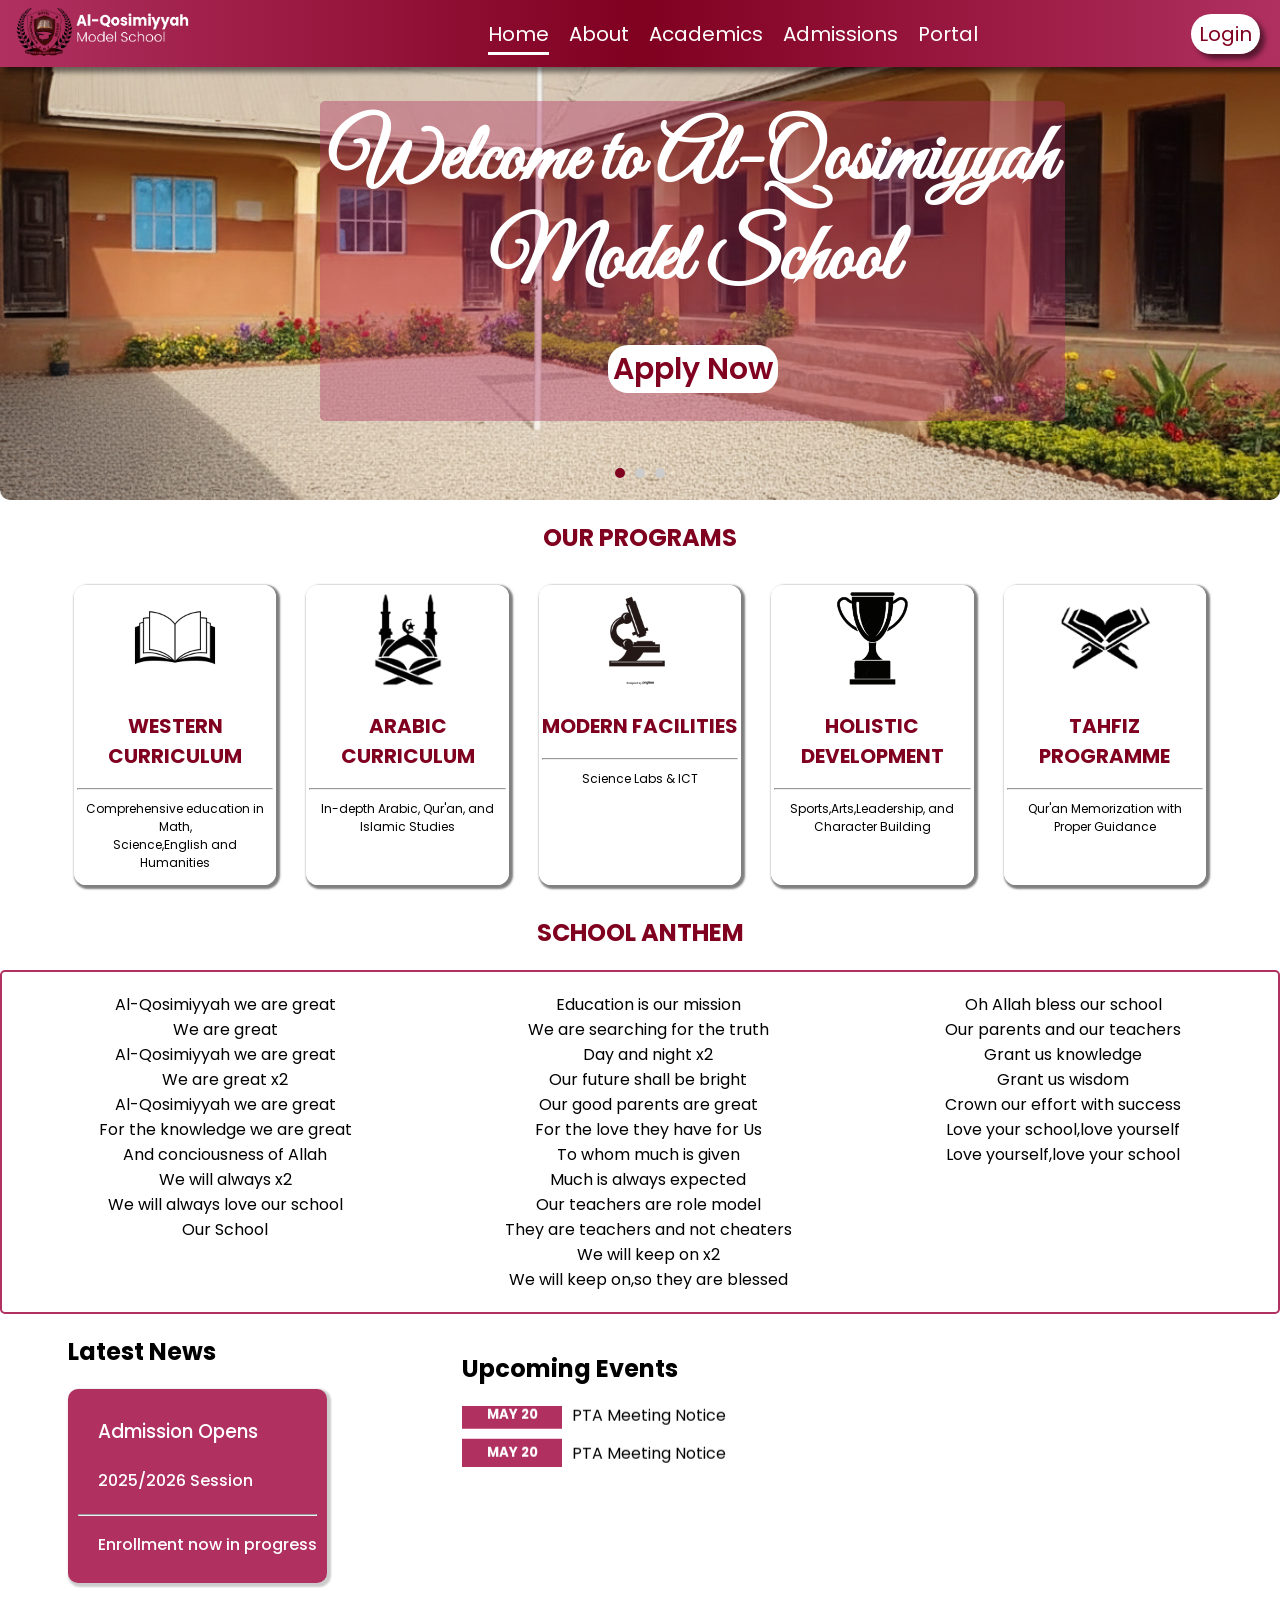
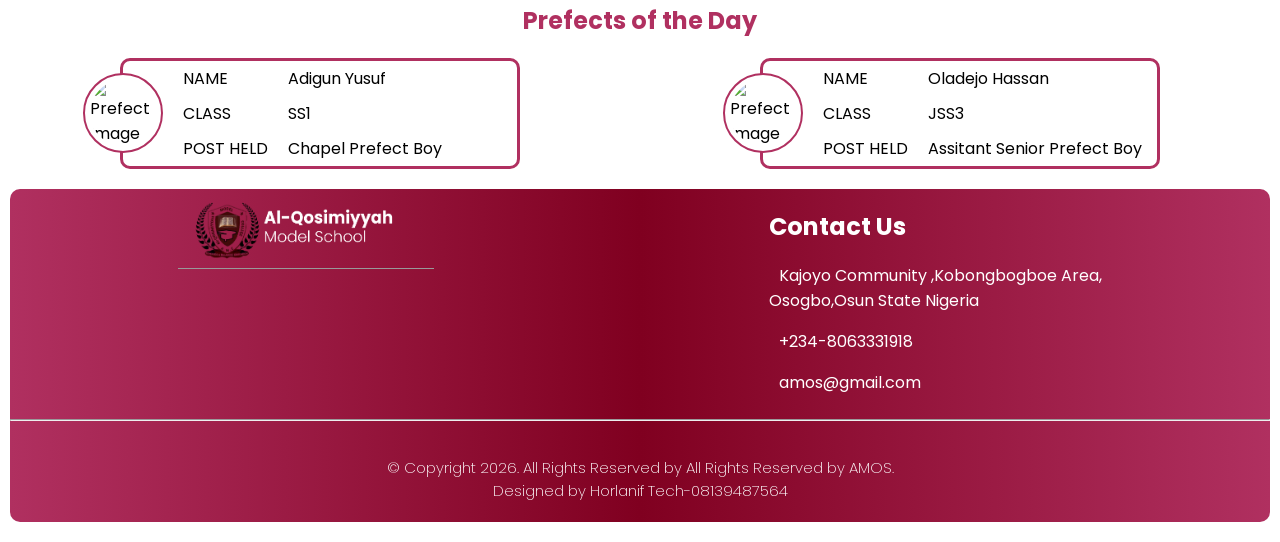
==== index.html @ 2eb3df85 "Add files via upload" ====
<!DOCTYPE html>
<html lang="en">

<head>
    <meta charset="UTF-8">
    <meta name="viewport" content="width=device-width, initial-scale=1.0">
    <title>Al-Qosimiyyah </title>
    <link rel="stylesheet" href="index.css">
    <link rel="shortcut icon" href="logo.png" type="image/x-icon">
    <link rel="stylesheet" href="https://cdnjs.cloudflare.com/ajax/libs/font-awesome/7.0.1/css/all.min.css"
        integrity="sha512-2SwdPD6INVrV/lHTZbO2nodKhrnDdJK9/kg2XD1r9uGqPo1cUbujc+IYdlYdEErWNu69gVcYgdxlmVmzTWnetw=="
        crossorigin="anonymous" referrerpolicy="no-referrer" />
</head>

<body>
    <nav>
        <a href="index.html"><img src="QOSIMIYYAH LOGO-01.png"></a>
        <ul>
            <li class="active">Home</li>
            <li>About</li>
            <li>Academics</li>
            <li>Admissions</li>
            <li>Portal</li>
        </ul>
        <a href="exam.html" class="login">Login</a>
        <i class="fa-solid fa-bars" id="menu-btn"></i>
    </nav>
    <div class="slider">
        <div class="slides">

            <div class="slide">
                <img src="images/sch1.jpg">
                <div class="caption-01">Welcome to Al-Qosimiyyah <br> Model School <br>
                    <a href="">Apply Now</a>
                </div>

            </div>

            <div class="slide">
                <img src="images/sch2.jpg">
                <div class="caption-02">Quality Education</div>
            </div>

            <div class="slide">
                <img src="images/sch1.jpg">
                <div class="caption-03">Build Your Future</div>
            </div>
        </div>
        <!-- Dots (optional) -->
        <div class="dots"></div>
    </div>


    <div class="sidebar">
        <i class="fa-solid fa-arrow-right-from-bracket" id="close-btn"></i>
        <ul>
            <li class="active">Home</li>
            <li>About</li>
            <li>Academics</li>
            <li>Admissions</li>
            <li>Portal</li>
        </ul>
        <a href="exam.html" class="login">Login</a>

    </div>

    <section class="program">
        <h1>OUR PROGRAMS</h1>
        <div class="feat">
            <div class="feat-01">
                <img src="images/book.png">
                <h1>WESTERN CURRICULUM</h1>
                <hr>
                <h2>Comprehensive education in Math, <br>
                    Science,English and Humanities</h2>
            </div>
            <div class="feat-01">
                <img src="images/mosque.png">
                <h1>ARABIC CURRICULUM</h1>
                <hr>
                <h2>In-depth Arabic, Qur'an, and <br>
                    Islamic Studies</h2>
            </div>
            <div class="feat-01">
                <img src="images/microscope.png">
                <h1>MODERN FACILITIES</h1>
                <hr>
                <h2>Science Labs & ICT</h2>
            </div>
            <div class="feat-01">
                <img src="images/cup.png">
                <h1>HOLISTIC DEVELOPMENT</h1>
                <hr>
                <h2>Sports,Arts,Leadership, and <br>
                    Character Building</h2>
            </div>
            <div class="feat-01">
                <img src="images/qur'an.png">
                <h1>TAHFIZ PROGRAMME</h1>
                <hr>
                <h2>Qur'an Memorization with <br>
                    Proper Guidance </h2>
            </div>

        </div>
    </section>

    <section class="ant">
        <h1>SCHOOL ANTHEM</h1>
        <div class="stanza">
            <div class="stan-01">

                Al-Qosimiyyah we are great <br>
                We are great <br>
                Al-Qosimiyyah we are great <br>
                We are great x2 <br>
                Al-Qosimiyyah we are great <br>
                For the knowledge we are great <br>
                And conciousness of Allah <br>
                We will always x2 <br>
                We will always love our school <br>
                Our School

            </div>
            <div class="stan-02">

                Education is our mission<br>
                We are searching for the truth<br>
                Day and night x2<br>
                Our future shall be bright<br>
                Our good parents are great<br>
                For the love they have for Us<br>
                To whom much is given<br>
                Much is always expected<br>
                Our teachers are role model<br>
                They are teachers and not cheaters <br>
                We will keep on x2 <br>
                We will keep on,so they are blessed
                </marquee>
            </div>
            <div class="stan-03">
                Oh Allah bless our school<br>
                Our parents and our teachers<br>
                Grant us knowledge<br>
                Grant us wisdom<br>
                Crown our effort with success<br>
                Love your school,love yourself <br>
                Love yourself,love your school <br>
            </div>

        </div>
    </section>

    <section class="coming">
        <div class="news">
            <h2>Latest News</h2>
            <div class="first">
                <div>
                    <h3>Admission Opens</h3>
                    <h4>2025/2026 Session</h4>
                    <hr>
                    <p>Enrollment now in progress</p>
                </div>
            </div>
        </div>

        <div class="event">
            <h2>Upcoming Events</h2>
            <marquee behavior="" direction="DOWN" scrollamount="2">
                <div class="list">
                    <h5>MAY 20</h5>
                    <p>PTA Meeting Notice</p>
                </div>
                <div class="list">
                    <h5>JULY</h5>
                    <p>THIRD TERM EXAMINATION</p>
                </div>
                <div class="list">
                    <h5>MAY 20</h5>
                    <p>PTA Meeting Notice</p>
                </div>
                <div class="list">
                    <h5>MAY 20</h5>
                    <p>PTA Meeting Notice</p>
                </div>
            </marquee>
        </div>
        <div class="vid">
            <iframe width=" 450" height="315" src="https://www.youtube.com/embed/eKb69dtRQRQ?si=ILq67HRnyrjR2Kuc"
                title="YouTube video player" frameborder="0"
                allow="accelerometer; autoplay; clipboard-write; encrypted-media; gyroscope; picture-in-picture; web-share"
                referrerpolicy="strict-origin-when-cross-origin" allowfullscreen></iframe>
        </div>
    </section>

    <section class="prefect">
        <h2>Prefects of the Day</h2>
        <div class="sect" id="prefectContainer">
            <div class="profile">
                <div><img src="logo.png"></div>
                <table>
                    <tr>
                        <td>NAME</td>
                        <td>Sulaimon Mujaheed</td>
                    </tr>
                    <tr>
                        <td>CLASS</td>
                        <td>SS1</td>
                    </tr>
                    <tr>
                        <td>POST HELD</td>
                        <td>Senior Prefect Boy</td>
                    </tr>
                </table>
            </div>
            <div class="profile">
                <div><img src="logo.png"></div>
                <table>
                    <tr>
                        <td>NAME</td>
                        <td>AYANDELE YUSROH</td>
                    </tr>
                    <tr>
                        <td>CLASS</td>
                        <td>SS2</td>
                    </tr>
                    <tr>
                        <td>POST HELD</td>
                        <td>Senior Prefect Girl</td>
                    </tr>
                </table>
            </div>
        </div>
    </section>



    <footer>
        <div class="emblem">
            <div><img src="QOSIMIYYAH LOGO-01.png" alt=""></div>
            <div>
                <h2>Contact Us</h2>
                <p><span><i class="fa-solid fa-location-crosshairs"></i></span>Kajoyo Community ,Kobongbogboe Area,
                    <br>Osogbo,Osun State Nigeria
                </p>
                <p><span><i class="fa-solid fa-phone"></i></span>+234-8063331918</p>
                <p><span><i class="fa-regular fa-envelope"></i></span>amos@gmail.com</p>
            </div>
        </div>
        <hr>
        <div class="copy">
            <p>© Copyright 2026. All Rights Reserved by All Rights Reserved by AMOS. <br>Designed
                by Horlanif Tech-08139487564</p>
        </div>
    </footer>

    <!-- JS FOR RANDOM PREFECT -->
    <script>
        const prefects = [
            {
                name: "Sulaimon Mujaheed",
                class: "SS1",
                post: "Senior Prefect Boy",
                img: "logo.png"
            },
            {
                name: "Oladejo Hassan",
                class: "JSS3",
                post: "Assitant Senior Prefect Boy",
                img: "logo.png"
            },
            {
                name: "Ayandele Yusroh",
                class: "SS2",
                post: "Senior Prefect Girl",
                img: "logo.png"
            },
            {
                name: "Adebayo Zainab",
                class: "SS2",
                post: "Assitant Senior Prefect Girl",
                img: "logo.png"
            },
            {
                name: "Ayankeye Rodiyah",
                class: "SS1",
                post: "Labour Prefect Girl",
                img: "logo.png"
            },
            {
                name: "Ayankeye Fawaz",
                class: "SS1",
                post: "Sport Prefect Boy",
                img: "logo.png"
            },
            {
                name: "Afolabi Balikis",
                class: "JSS3",
                post: "Sport Prefect Girl",
                img: "logo.png"
            },
            {
                name: "Olarewaju Yusuf",
                class: "SS1",
                post: "Health Prefect Boy",
                img: "logo.png"
            },
             {
                name: "Ibrahim Sofiyyah",
                class: "JSS3",
                post: "Social Prefect",
                img: "logo.png"
            },
            {
                name: "Ayodele Rodiyah",
                class: "SS1",
                post: "Assit. Social Prefect",
                img: "logo.png"
            },
            {
                name: "Oloyede Mubarak",
                class: "SS2",
                post: "Laboratory Prefect",
                img: "logo.png"
            },
            {
                name: "Bolarinwa Faridah",
                class: "SS1",
                post: "Laboratory Prefect",
                img: "logo.png"
            },
            {
                name: "Adigun Yusuf",
                class: "SS1",
                post: "Chapel Prefect Boy",
                img: "logo.png"
            },
             {
                name: "Abdulganiy Azeezat",
                class: "SS1",
                post: "Chapel Prefect Girl",
                img: "logo.png"
            },
        ];

        // FORMAT NAME (clean sentence case)
        function formatName(name) {
            return name
                .toLowerCase()
                .split(" ")
                .map(word => word.charAt(0).toUpperCase() + word.slice(1))
                .join(" ");
        }

        // GET DAILY INDEX (changes every day)
        function getDayNumber() {
            return Math.floor(Date.now() / (1000 * 60 * 60 * 24));
        }

        // SELECT PREFECTS FOR THE DAY
        function getDailyPrefects() {
            const day = getDayNumber();

            const shuffled = [...prefects].sort((a, b) => {
                return (a.name.length + day) - (b.name.length + day);
            });

            return shuffled.slice(0, 2);
        }

        // DISPLAY PREFECTS
        function displayPrefects() {
            const container = document.getElementById("prefectContainer");
            const selected = getDailyPrefects();

            container.innerHTML = "";

            selected.forEach(prefect => {
                const div = document.createElement("div");
                div.className = "profile";

                div.innerHTML = `
            <div>
                <img src="${prefect.img}" alt="Prefect Image">
            </div>

            <table>
                <tr>
                    <td>NAME</td>
                    <td>${formatName(prefect.name)}</td>
                </tr>
                <tr>
                    <td>CLASS</td>
                    <td>${prefect.class}</td>
                </tr>
                <tr>
                    <td>POST HELD</td>
                    <td>${prefect.post}</td>
                </tr>
            </table>
        `;
                container.appendChild(div);
            });
        }
        // RUN ON PAGE LOAD
        displayPrefects();
    </script>

    <script>
        const slides = document.querySelector(".slides");
        const slide = document.querySelectorAll(".slide");
        const dotsContainer = document.querySelector(".dots");

        let index = 0;

        // Create dots
        slide.forEach((_, i) => {
            let dot = document.createElement("span");
            dotsContainer.appendChild(dot);
        });

        const dots = document.querySelectorAll(".dots span");

        // Show slide
        function showSlide() {
            slides.style.transform = `translateX(-${index * 100}%)`;

            dots.forEach(dot => dot.classList.remove("active"));
            dots[index].classList.add("active");
        }

        // Auto loop
        setInterval(() => {
            index++;

            if (index >= slide.length) {
                index = 0; // go back to first slide
            }

            showSlide();
        }, 3000);

        // Init
        showSlide();
    </script>

    <script>
        const menuBtn = document.getElementById("menu-btn");
        const closeBtn = document.getElementById("close-btn");
        const sidebar = document.querySelector(".sidebar");

        // Open sidebar
        menuBtn.addEventListener("click", () => {
            sidebar.classList.add("active");
        });

        // Close sidebar
        closeBtn.addEventListener("click", () => {
            sidebar.classList.remove("active");
        });
    </script>
</body>

</html>
---- index.css ----
@import url('https://fonts.googleapis.com/css2?family=Great+Vibes&family=Poppins:ital,wght@0,100;0,200;0,300;0,400;0,500;0,600;0,700;0,800;0,900;1,100;1,200;1,300;1,400;1,500;1,600;1,700;1,800;1,900&display=swap');

* {
    box-sizing: border-box;
    font-family: "Poppins";
    user-select: none;
}

body {
    margin: 0;
    padding: 0;
    overflow-x: hidden;

}

nav {
    display: flex;
    align-items: center;
    justify-content: space-between;
    background: linear-gradient(to right, #b03060, #800020, #b03060);
    width: 100%;
    position: fixed;
    padding-left: 10px;
    box-shadow: 5px 5px 5px rgba(0, 0, 0, 0.5);
    z-index: 1500;
}

nav img {
    height: 60px;
}

nav ul {
    display: inline-flex;
    gap: 20px;

}

nav #menu-btn {
    display: none;


}

nav ul li {
    list-style: none;
    font-size: 20px;
    color: #fff;
    position: relative;
}

nav ul li.active::before {
    content: "";
    background-color: #fff;
    position: absolute;
    width: 100%;
    height: 3px;
    bottom: -20%;
    left: 0;
}

nav a {
    margin-right: 20px;
}

.slider {
    position: relative;
    width: 100%;
    /* max-width: 1200px; */
    height: 500px;
    /* margin: auto; */
    overflow: hidden;
    border-radius: 10px;
    z-index: 1000;
}

.slides {
    display: flex;
    transition: transform 0.7s ease-in-out;
}

.slide {
    min-width: 100%;
    position: relative;
}

.slide img {
    width: 100%;
    height: 500px;
    object-fit: cover;
}

/* Caption */
.caption-02,
.caption-03 {
    position: absolute;
    bottom: 20px;
    left: 20px;
    color: #fff;
    font-size: 24px;
    background: rgba(0, 0, 0, 0.5);
    padding: 10px;
    border-radius: 5px;
}

.caption-01 {
    position: absolute;
    top: 20%;
    left: 25%;
    color: #fff;
    font-weight: 600;
    font-size: 80px;
    background: rgba(176, 48, 95, 0.4);
    padding: 10px;
    border-radius: 5px;
    text-align: center;
    font-family: "Great Vibes";
}

.caption-01 a {
    text-decoration: none;
    font-size: 30px;
    background-color: #fff;
    color: #800020;
    padding: 3px 5px;
    border-radius: 20px;
    cursor: pointer;
    transition: 0.2s ease-in-out;
}

.caption-01 a:hover {
    background-color: #800020;
    color: #fff;
}

/* Dots */
.dots {
    position: absolute;
    bottom: 10px;
    width: 100%;
    text-align: center;
}

.dots span {
    display: inline-block;
    width: 10px;
    height: 10px;
    background: #ccc;
    margin: 5px;
    border-radius: 50%;
}

.dots .active {
    background: #800020;
}

.login {
    padding: 5px 8px;
    font-size: 20px;
    border-radius: 20px;
    background-color: #fff;
    border: none;
    box-shadow: 5px 5px 5px rgba(0, 0, 0, 0.5);
    text-decoration: none;
    color: #800020;
}

.sidebar {
    position: fixed;
    background-color: #b03060;
    top: 5%;
    height: 70%;
    width: 300px;
    right: 0;
    transform: translateX(100%);
    /* hide */
    border: 2px solid #fff;
    border-radius: 15px;
    box-shadow: 5px 5px 5px rgba(0, 0, 0, 0.5);
    display: flex;
    flex-direction: column;
    align-items: center;
    gap: 50px;
    padding-top: 50px;
    z-index: 2000;
    transition: 0.4s ease;
}

.sidebar.active {
    transform: translateX(-40%);
}

#menu-btn,
#close-btn {
    cursor: pointer;
    font-size: 24px;
    color: #fff;
}

.sidebar ul li {
    list-style: none;
    margin-top: 10px;
    font-size: 25px;
    color: #fff;
    border-bottom: 2px solid #fff;

}

.program {
    width: 100%;
    /* margin-left: 50px;
    margin-right: 50px; */
}

.program h1,
.value h1 {
    text-align: center;
    color: #800020;
}

.feat {
    display: grid;
    grid-template-columns: repeat(5, 1fr);
    gap: 30px;
    padding: 10px;
    margin: auto;
    width: 90%;
    text-align: center;

}

.feat-01 {
    border: 3px solid white;
    border-radius: 12px;
    box-shadow: 2px 2px 2px 2px rgba(0, 0, 0, 0.5);
    grid-template-rows: auto 1fr auto;
    
}

.feat-01 img {
    height: 100px;
    width: auto;
    
}

.feat-01 h1 {
    font-size: 20px;

}

.feat-01 h2 {
    font-size: 12px;
    font-weight: 400;
    
}

.ant {
    margin-left: 20px 10px;
}

.ant h1 {
    text-align: center;
    color: #800020;
}

.stanza {
    border: 2px solid #b03060;
    border-radius: 5px;
    padding: 20px;
    display: flex;
    justify-content: space-around;
}
.stan-01, .stan-02, .stan-03{
    text-align: center;
}
.coming {
    display: flex;
    flex-direction: row;
    justify-content: space-around;
    align-items: center;
    gap: 20px;
    margin: 0 auto;
    padding: 0 10px;
    width: 100%;

}

.vid iframe {
    height: auto;
    width: 100%;
}

.first {
    background-color: #b03060;
    border-radius: 10px;
    box-shadow: 2px 2px 2px 2px rgba(0, 0, 0, 0.2);
    margin-top: 10px;
    padding: 10px 10px;

}

.first h3,
.first h4,
.first p {
    padding-left: 20px;
    font-weight: 500;
    color: #fff;
}

/* Align items properly */
.list {
    display: grid;
    grid-template-columns: 100px 1fr;
    align-items: center;
    gap: 10px;
    margin-bottom: 10px;
}

/* Background ONLY on h5 */
.list h5 {
    background-color: #b03060;
    color: #fff;
    margin: 0;
    padding: 4px 10px;
    text-align: center;
}

.list p {
    margin: 0;
}



.prefect {
    margin-bottom: 20px;
}

.prefect h2 {
    text-align: center;
    color: #b03060;
}

.sect {
    display: flex;
    gap: 20px;
    margin: 0 auto;
    padding: 0 10px;
    justify-content: space-around;
}

.profile {
    display: flex;
    align-items: center;
    border: 3px solid #b03060;
    border-radius: 10px;
    position: relative;
    max-width: 400px;
    width: 100%;
    margin:0 auto;
    gap: 30px;
    z-index: 50;

}

.profile img {
    width: 80px;
    height: 80px;
    border: 2px solid #b03060;
    border-radius: 50%;
    padding: 5px;
    position: absolute;
    left: 0;
    top: 50%;
    transform: translate(-50%, -50%);
    /* KEY LINE */
    z-index: 100;
    background: #fff;
}

.profile table {
    border-collapse: collapse;
    margin-left: 20px;
}

.profile table td {
    padding: 5px 10px;
    vertical-align: middle;
    /* keeps table text centered */
}

footer {
    margin: 20px 10px;
    width: auto;
    background: linear-gradient(to right, #b03060, #800020, #b03060);
    border-radius: 10px;
    justify-content: center;
}

.emblem {
    display: flex;
    justify-content: space-around;
    color: #fff;

}

.emblem img {
    height: 80px;
    padding: 5px 10px;
    border-bottom: 1px solid #999;
}

.emblem span {
    margin-right: 10px;
}

.emblem h2 {
    color: #fff;
}

.copy p {
    color: #fff;
    text-align: center;
    font-size: 15px;
    font-weight: 200;
    padding: 20px 10px;
}

@media screen and (max-width: 768px) {

    nav ul,
    nav .login {
        display: none;
    }

    nav #menu-btn {
        display: block !important;
        font-size: 24px;
        cursor: pointer;
        margin-right: 20px;

    }

    .caption-01 {
        position: absolute;
        font-size: 30px;
        left: 10%;
        top: 40%;
    }

    .feat {
        display: grid;
        grid-template-columns: 1fr;
        text-align: center;
        align-items: center;
        max-width: 100%;
    }


    .ant h1 {
        color: #800020;

    }

    .stanza {
        border: 2px solid #b03060;
        border-radius: 5px;
        padding: 20px;
        display: flex;
        flex-direction: column;
        justify-content: center;
        gap: 10px;
        flex-wrap: wrap;
        max-width: 100%;
    }

    .coming {
        margin-bottom: 20px;
        padding: 0 10px;
        display: flex;
        flex-direction: column;
        flex-wrap: wrap;
        justify-content: center;
        max-width: 100%;
    }

    .coming .news,
    .coming .event {
        width: 100%;
    }

    .vid iframe {
        width: 100%;
        height: auto;
    }

    .sect {
        display: flex;
        flex-direction: column;
        gap: 20px;
        margin: 0;
        padding: 0 10px;
        justify-content: center;
        width: 100%;
    }

    footer {
        max-width: 100%;
        margin: 10px;

    }

    .emblem {
        display: flex;
        flex-direction: column;
        align-items: center;
        text-align: center;

    }

    .emblem p {
        padding-left: 25px;
        padding-right: 20px;
    }


}
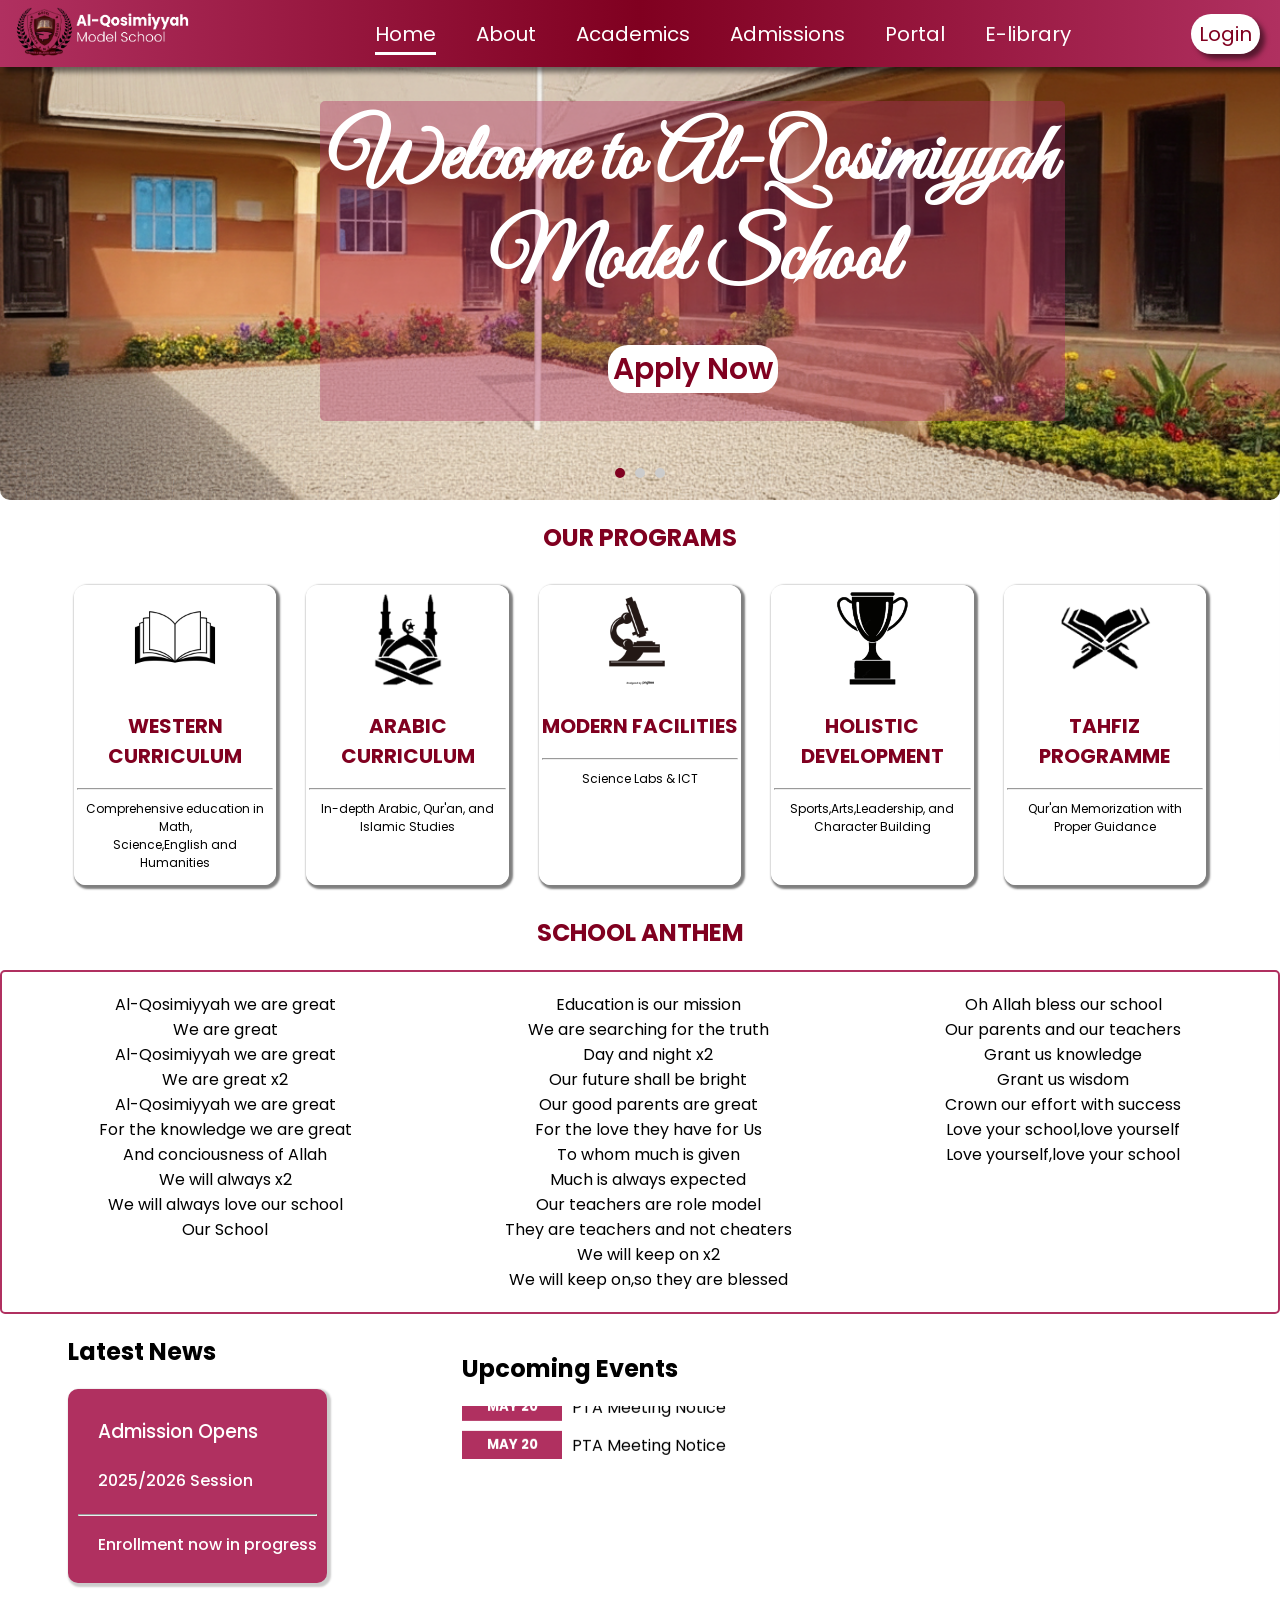
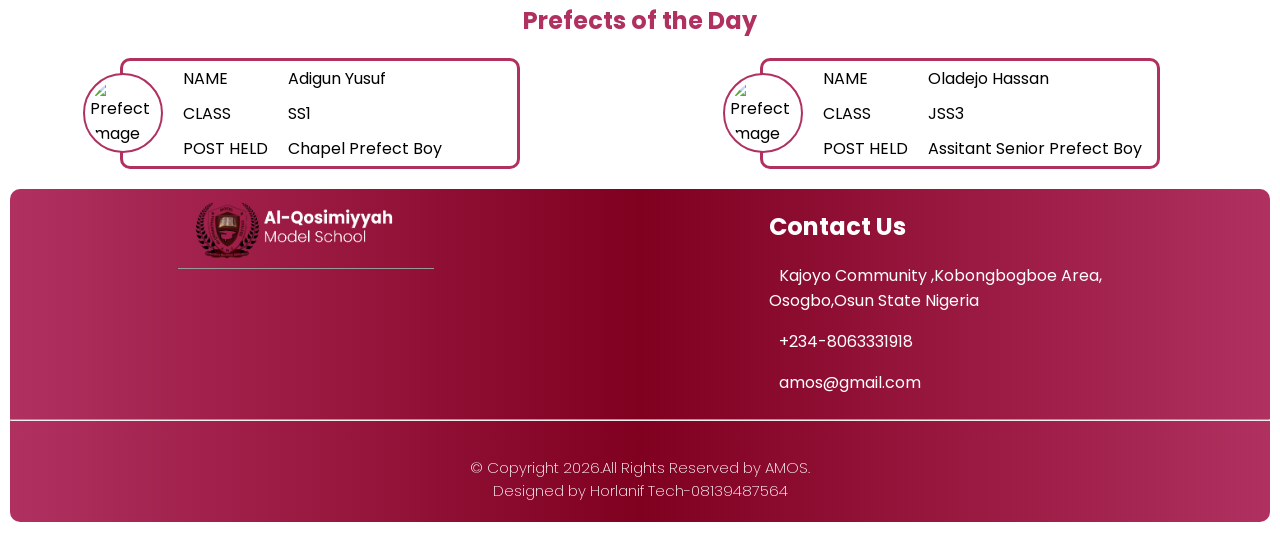
==== commit 09a0453d: "Add files via upload" ====
--- a/index.html
+++ b/index.html
@@ -16,11 +16,12 @@
     <nav>
         <a href="index.html"><img src="QOSIMIYYAH LOGO-01.png"></a>
         <ul>
-            <li class="active">Home</li>
-            <li>About</li>
-            <li>Academics</li>
-            <li>Admissions</li>
-            <li>Portal</li>
+           <a href="index.html"> <li class="active">Home</li></a>
+            <a href=""><li>About</li></a>
+           <a href=""><li>Academics</li></a> 
+           <a href=""><li>Admissions</li></a> 
+           <a href=""><li>Portal</li></a> 
+           <a href="file.html"><li>E-library</li></a> 
         </ul>
         <a href="exam.html" class="login">Login</a>
         <i class="fa-solid fa-bars" id="menu-btn"></i>
@@ -54,11 +55,12 @@
     <div class="sidebar">
         <i class="fa-solid fa-arrow-right-from-bracket" id="close-btn"></i>
         <ul>
-            <li class="active">Home</li>
-            <li>About</li>
-            <li>Academics</li>
-            <li>Admissions</li>
-            <li>Portal</li>
+           <a href="index.html"> <li class="active">Home</li></a>
+            <a href=""><li>About</li></a>
+           <a href=""><li>Academics</li></a> 
+           <a href=""><li>Admissions</li></a> 
+           <a href=""><li>Portal</li></a> 
+           <a href="file.html"><li>E-library</li></a> 
         </ul>
         <a href="exam.html" class="login">Login</a>
 
@@ -249,7 +251,7 @@
         </div>
         <hr>
         <div class="copy">
-            <p>© Copyright 2026. All Rights Reserved by All Rights Reserved by AMOS. <br>Designed
+            <p>© Copyright 2026.All Rights Reserved by AMOS. <br>Designed
                 by Horlanif Tech-08139487564</p>
         </div>
     </footer>
--- a/index.css
+++ b/index.css
@@ -39,6 +39,10 @@
     display: none;
 
 
+}
+
+nav a{
+    text-decoration: none;
 }
 
 nav ul li {
@@ -168,7 +172,7 @@
     position: fixed;
     background-color: #b03060;
     top: 5%;
-    height: 70%;
+    height: 80%;
     width: 300px;
     right: 0;
     transform: translateX(100%);
@@ -186,9 +190,12 @@
 }
 
 .sidebar.active {
-    transform: translateX(-40%);
-}
-
+    transform: translateX(-30%);
+}
+/* 
+.sidebar .login{
+    margin-bottom: 10px;
+} */
 #menu-btn,
 #close-btn {
     cursor: pointer;
@@ -196,6 +203,10 @@
     color: #fff;
 }
 
+
+.sidebar a{
+    text-decoration: none;
+}
 .sidebar ul li {
     list-style: none;
     margin-top: 10px;
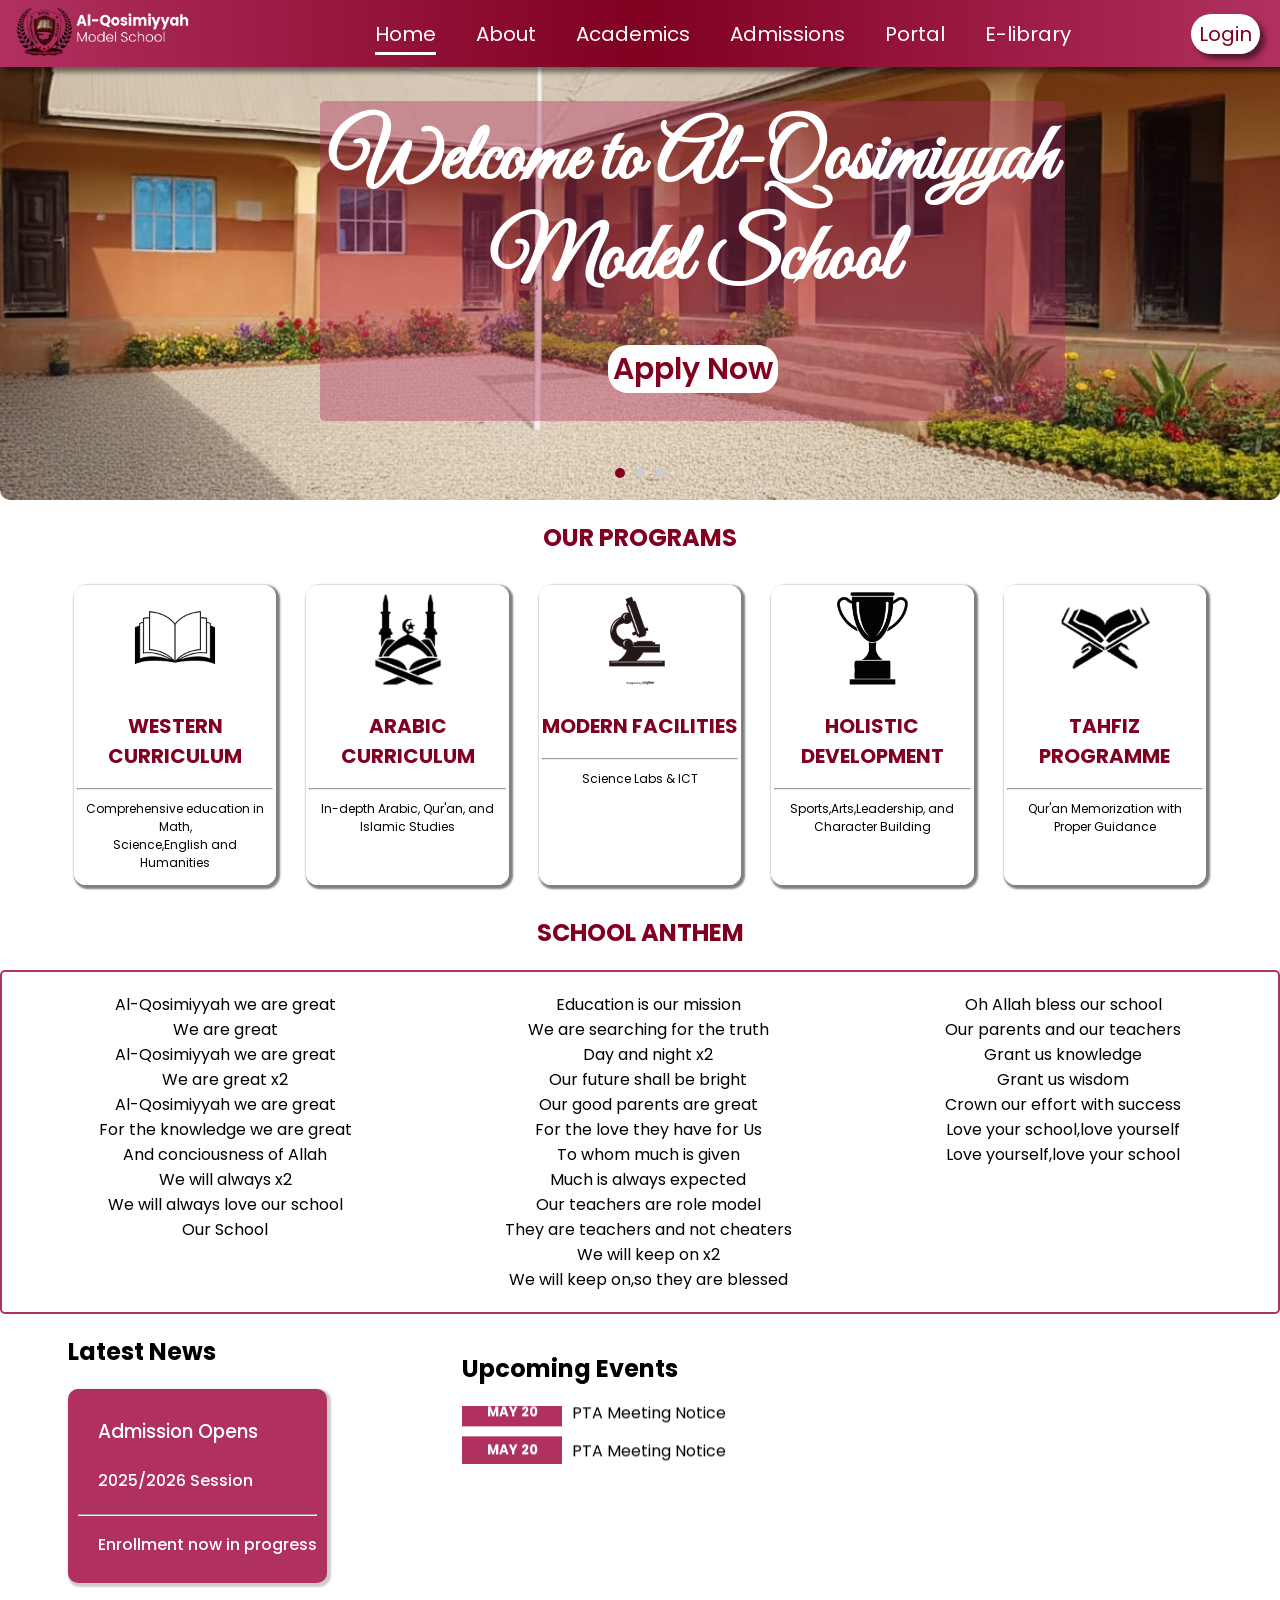
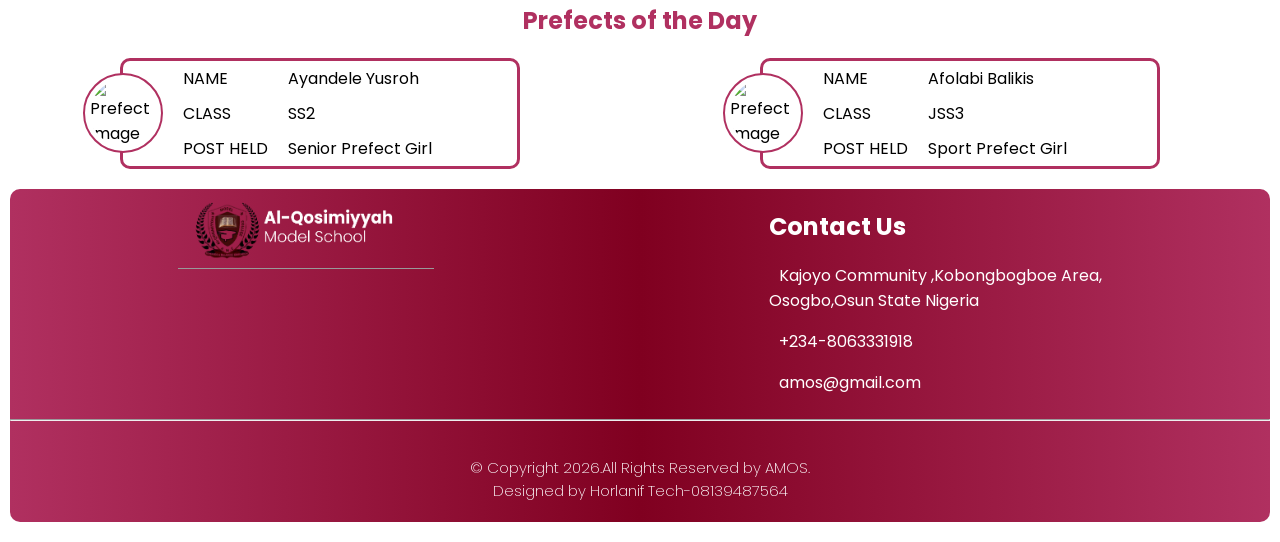
==== commit d4ddff53: "Add files via upload" ====
--- a/index.html
+++ b/index.html
@@ -16,12 +16,24 @@
     <nav>
         <a href="index.html"><img src="QOSIMIYYAH LOGO-01.png"></a>
         <ul>
-           <a href="index.html"> <li class="active">Home</li></a>
-            <a href=""><li>About</li></a>
-           <a href=""><li>Academics</li></a> 
-           <a href=""><li>Admissions</li></a> 
-           <a href=""><li>Portal</li></a> 
-           <a href="file.html"><li>E-library</li></a> 
+            <a href="index.html">
+                <li class="active">Home</li>
+            </a>
+            <a href="">
+                <li>About</li>
+            </a>
+            <a href="">
+                <li>Academics</li>
+            </a>
+            <a href="">
+                <li>Admissions</li>
+            </a>
+            <a href="">
+                <li>Portal</li>
+            </a>
+            <a href="file.html">
+                <li>E-library</li>
+            </a>
         </ul>
         <a href="exam.html" class="login">Login</a>
         <i class="fa-solid fa-bars" id="menu-btn"></i>
@@ -55,12 +67,24 @@
     <div class="sidebar">
         <i class="fa-solid fa-arrow-right-from-bracket" id="close-btn"></i>
         <ul>
-           <a href="index.html"> <li class="active">Home</li></a>
-            <a href=""><li>About</li></a>
-           <a href=""><li>Academics</li></a> 
-           <a href=""><li>Admissions</li></a> 
-           <a href=""><li>Portal</li></a> 
-           <a href="file.html"><li>E-library</li></a> 
+            <a href="index.html">
+                <li class="active">Home</li>
+            </a>
+            <a href="">
+                <li>About</li>
+            </a>
+            <a href="">
+                <li>Academics</li>
+            </a>
+            <a href="">
+                <li>Admissions</li>
+            </a>
+            <a href="">
+                <li>Portal</li>
+            </a>
+            <a href="file.html">
+                <li>E-library</li>
+            </a>
         </ul>
         <a href="exam.html" class="login">Login</a>
 
@@ -307,7 +331,7 @@
                 post: "Health Prefect Boy",
                 img: "logo.png"
             },
-             {
+            {
                 name: "Ibrahim Sofiyyah",
                 class: "JSS3",
                 post: "Social Prefect",
@@ -337,7 +361,7 @@
                 post: "Chapel Prefect Boy",
                 img: "logo.png"
             },
-             {
+            {
                 name: "Abdulganiy Azeezat",
                 class: "SS1",
                 post: "Chapel Prefect Girl",
@@ -364,7 +388,7 @@
             const day = getDayNumber();
 
             const shuffled = [...prefects].sort((a, b) => {
-                return (a.name.length + day) - (b.name.length + day);
+                return Math.sin(day + a.name.length) - Math.sin(day + b.name.length);
             });
 
             return shuffled.slice(0, 2);
--- a/index.css
+++ b/index.css
@@ -513,6 +513,10 @@
         width: 100%;
     }
 
+    .profile{
+        width: 80%;
+    }
+
     footer {
         max-width: 100%;
         margin: 10px;
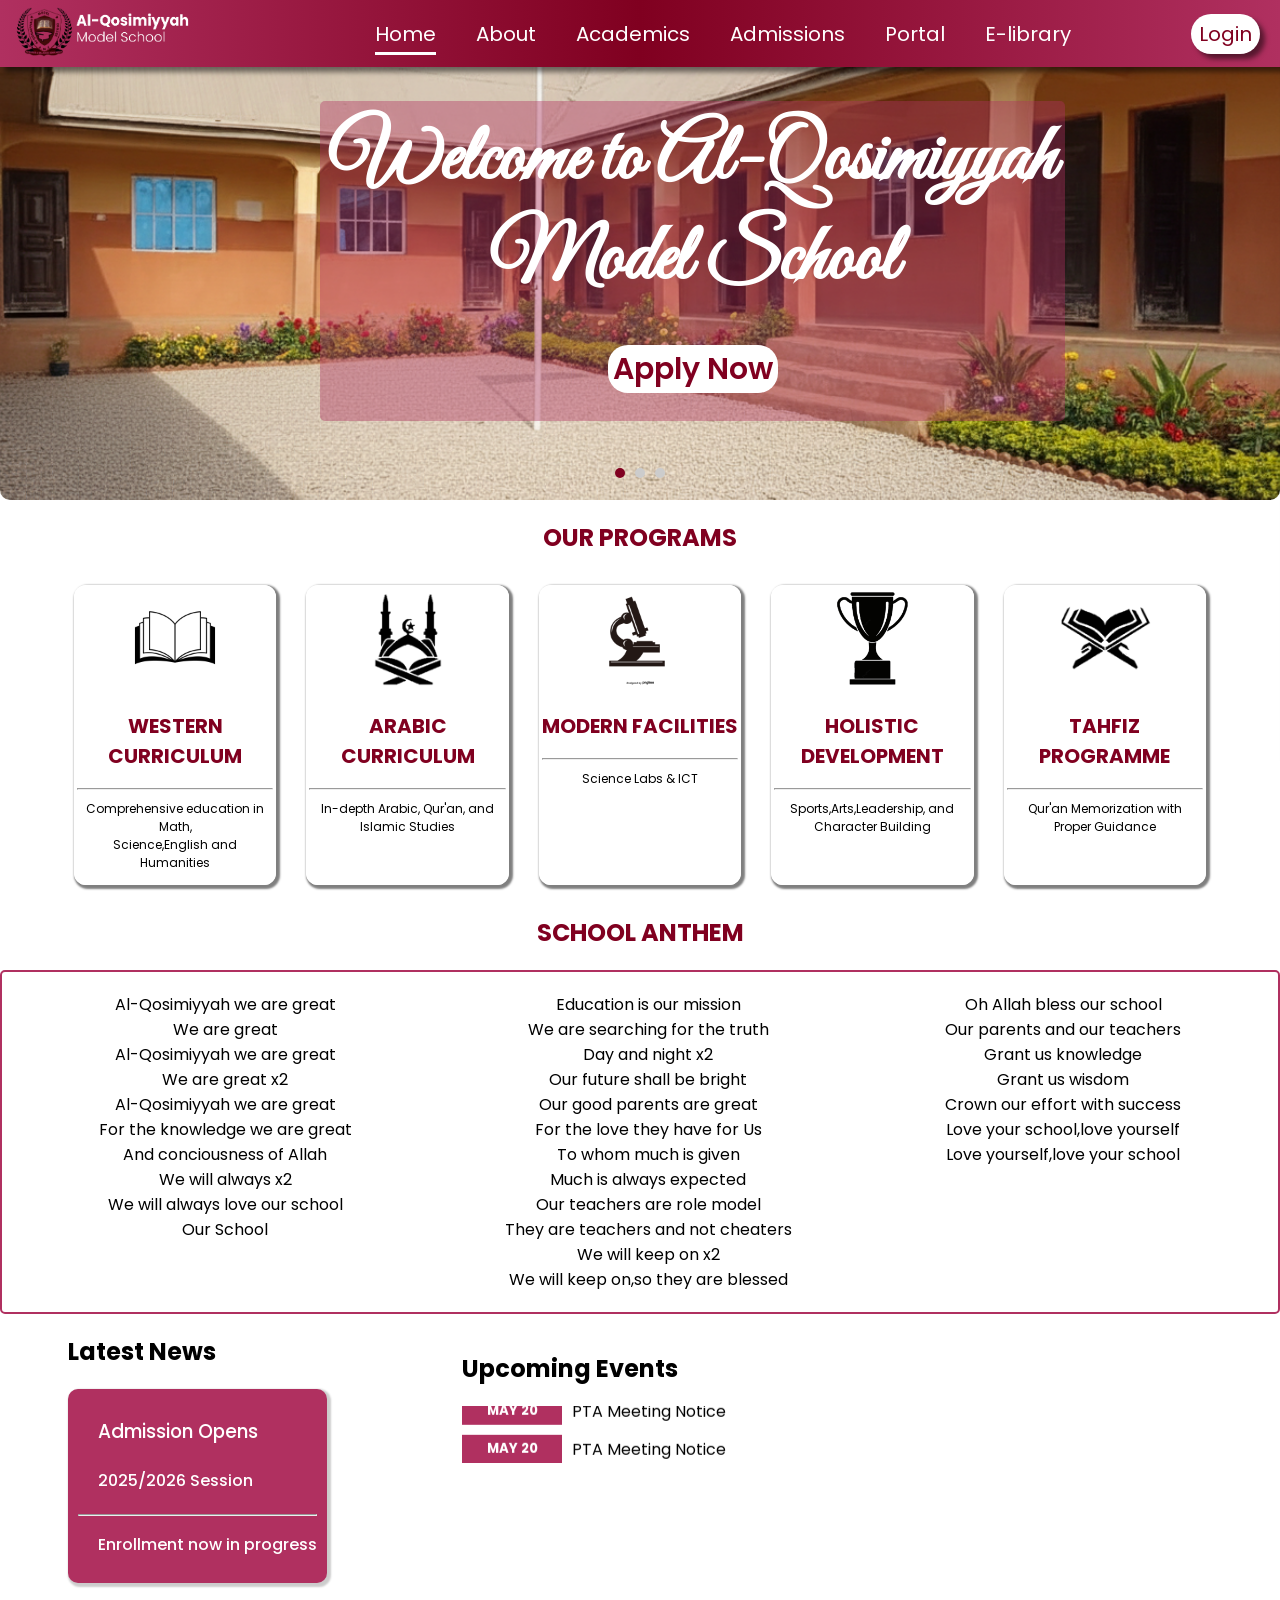
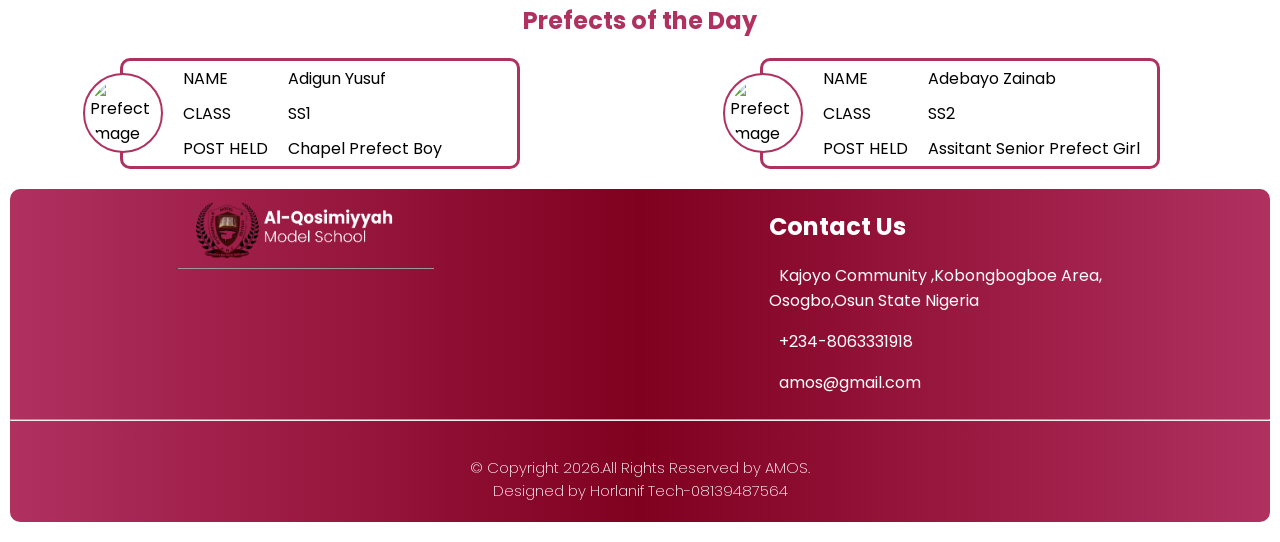
==== commit 677068a2: "Add files via upload" ====
--- a/index.html
+++ b/index.html
@@ -388,7 +388,9 @@
             const day = getDayNumber();
 
             const shuffled = [...prefects].sort((a, b) => {
-                return Math.sin(day + a.name.length) - Math.sin(day + b.name.length);
+                const hashA = (a.name + day).split('').reduce((acc, c) => acc + c.charCodeAt(0), 0);
+                const hashB = (b.name + day).split('').reduce((acc, c) => acc + c.charCodeAt(0), 0);
+                return hashA - hashB;
             });
 
             return shuffled.slice(0, 2);
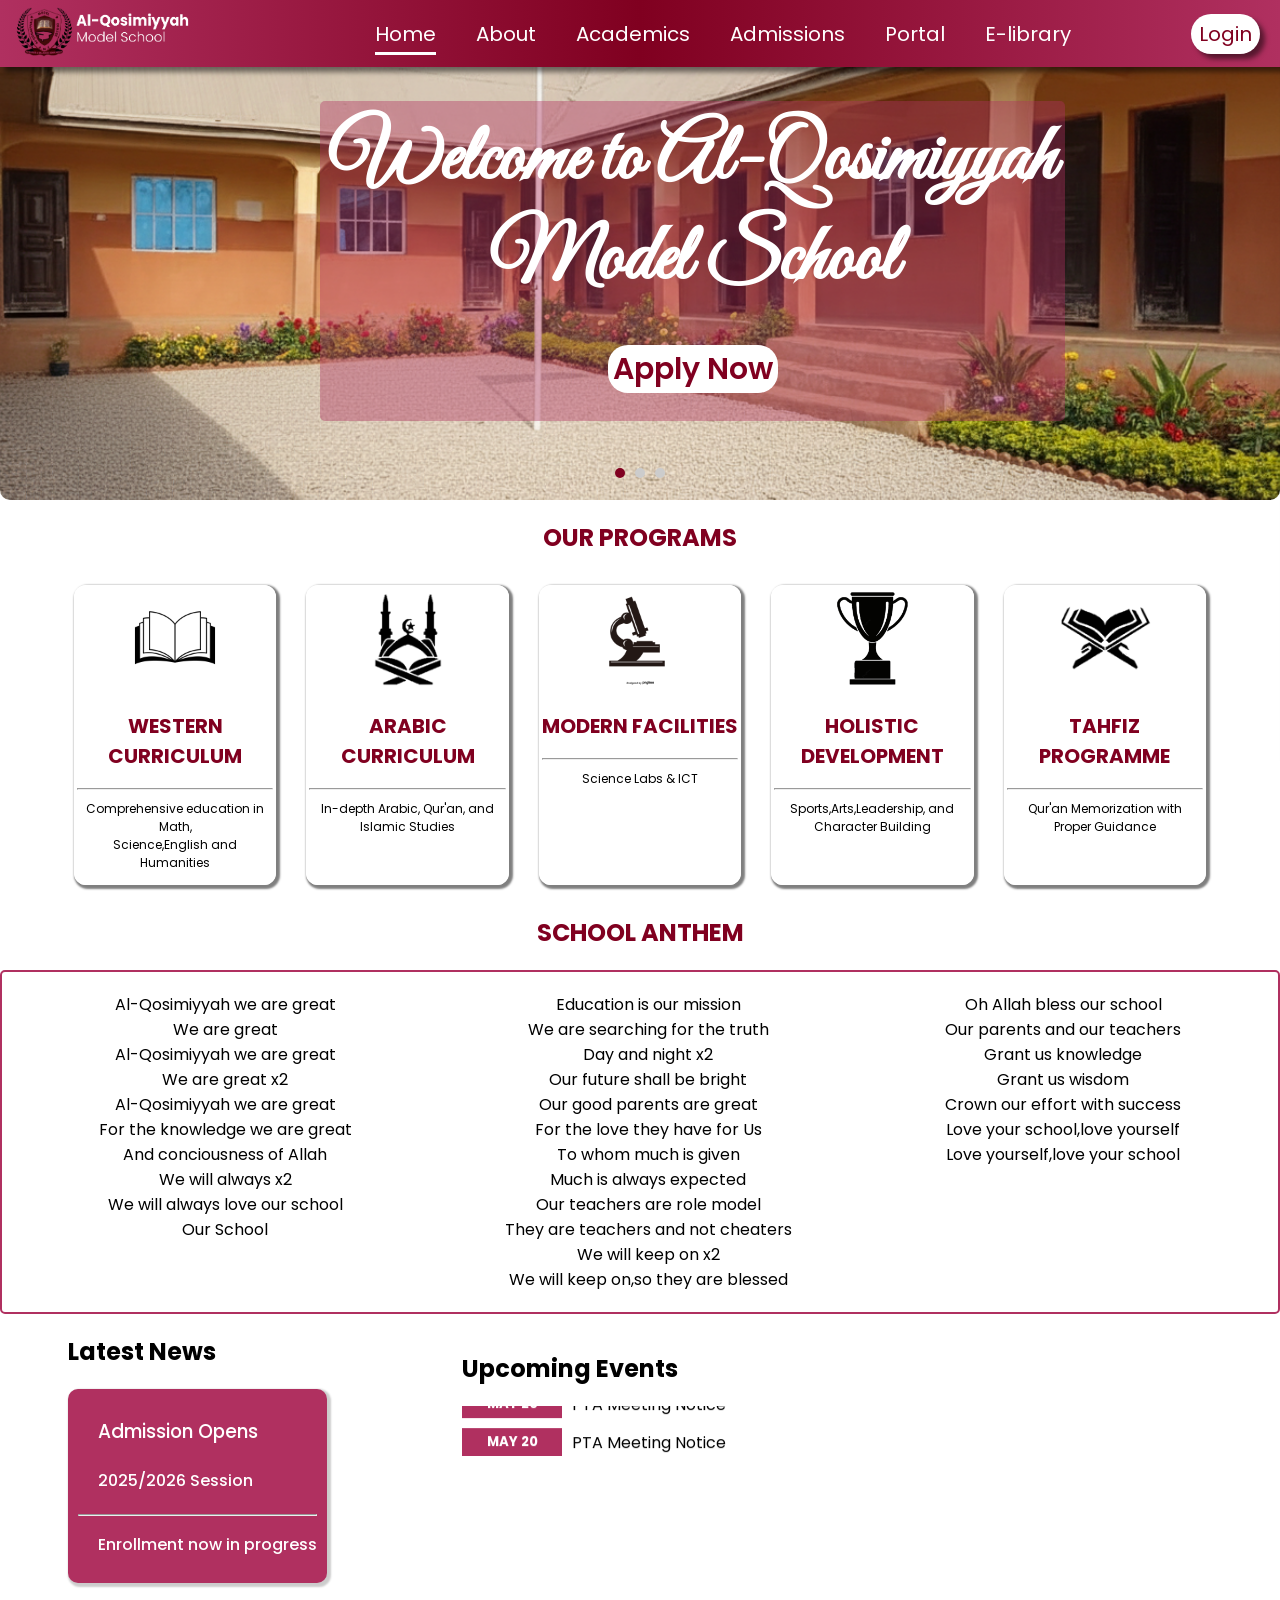
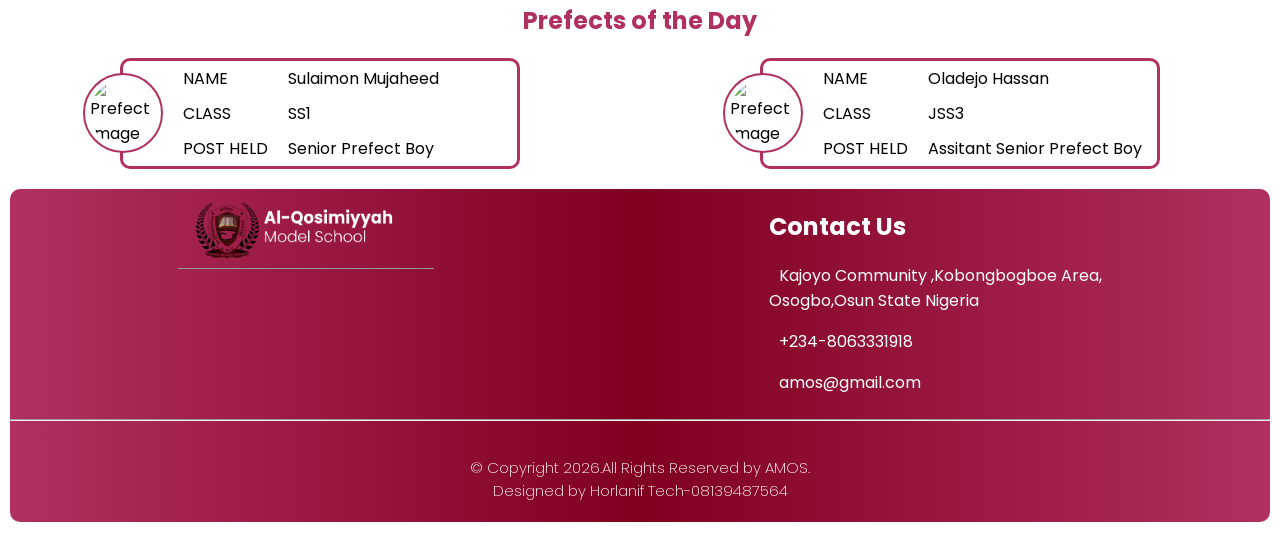
==== commit edb13197: "Add files via upload" ====
--- a/index.html
+++ b/index.html
@@ -385,15 +385,15 @@
 
         // SELECT PREFECTS FOR THE DAY
         function getDailyPrefects() {
-            const day = getDayNumber();
-
-            const shuffled = [...prefects].sort((a, b) => {
-                const hashA = (a.name + day).split('').reduce((acc, c) => acc + c.charCodeAt(0), 0);
-                const hashB = (b.name + day).split('').reduce((acc, c) => acc + c.charCodeAt(0), 0);
-                return hashA - hashB;
-            });
-
-            return shuffled.slice(0, 2);
+            const today = new Date().toISOString().split('T')[0]; // e.g. "2026-04-17"
+
+            // Convert date to a number (stable and changes daily)
+            const dayIndex = today.split('-').reduce((acc, val) => acc + Number(val), 0);
+
+            const first = dayIndex % prefects.length;
+            const second = (first + 1) % prefects.length;
+
+            return [prefects[first], prefects[second]];
         }
 
         // DISPLAY PREFECTS
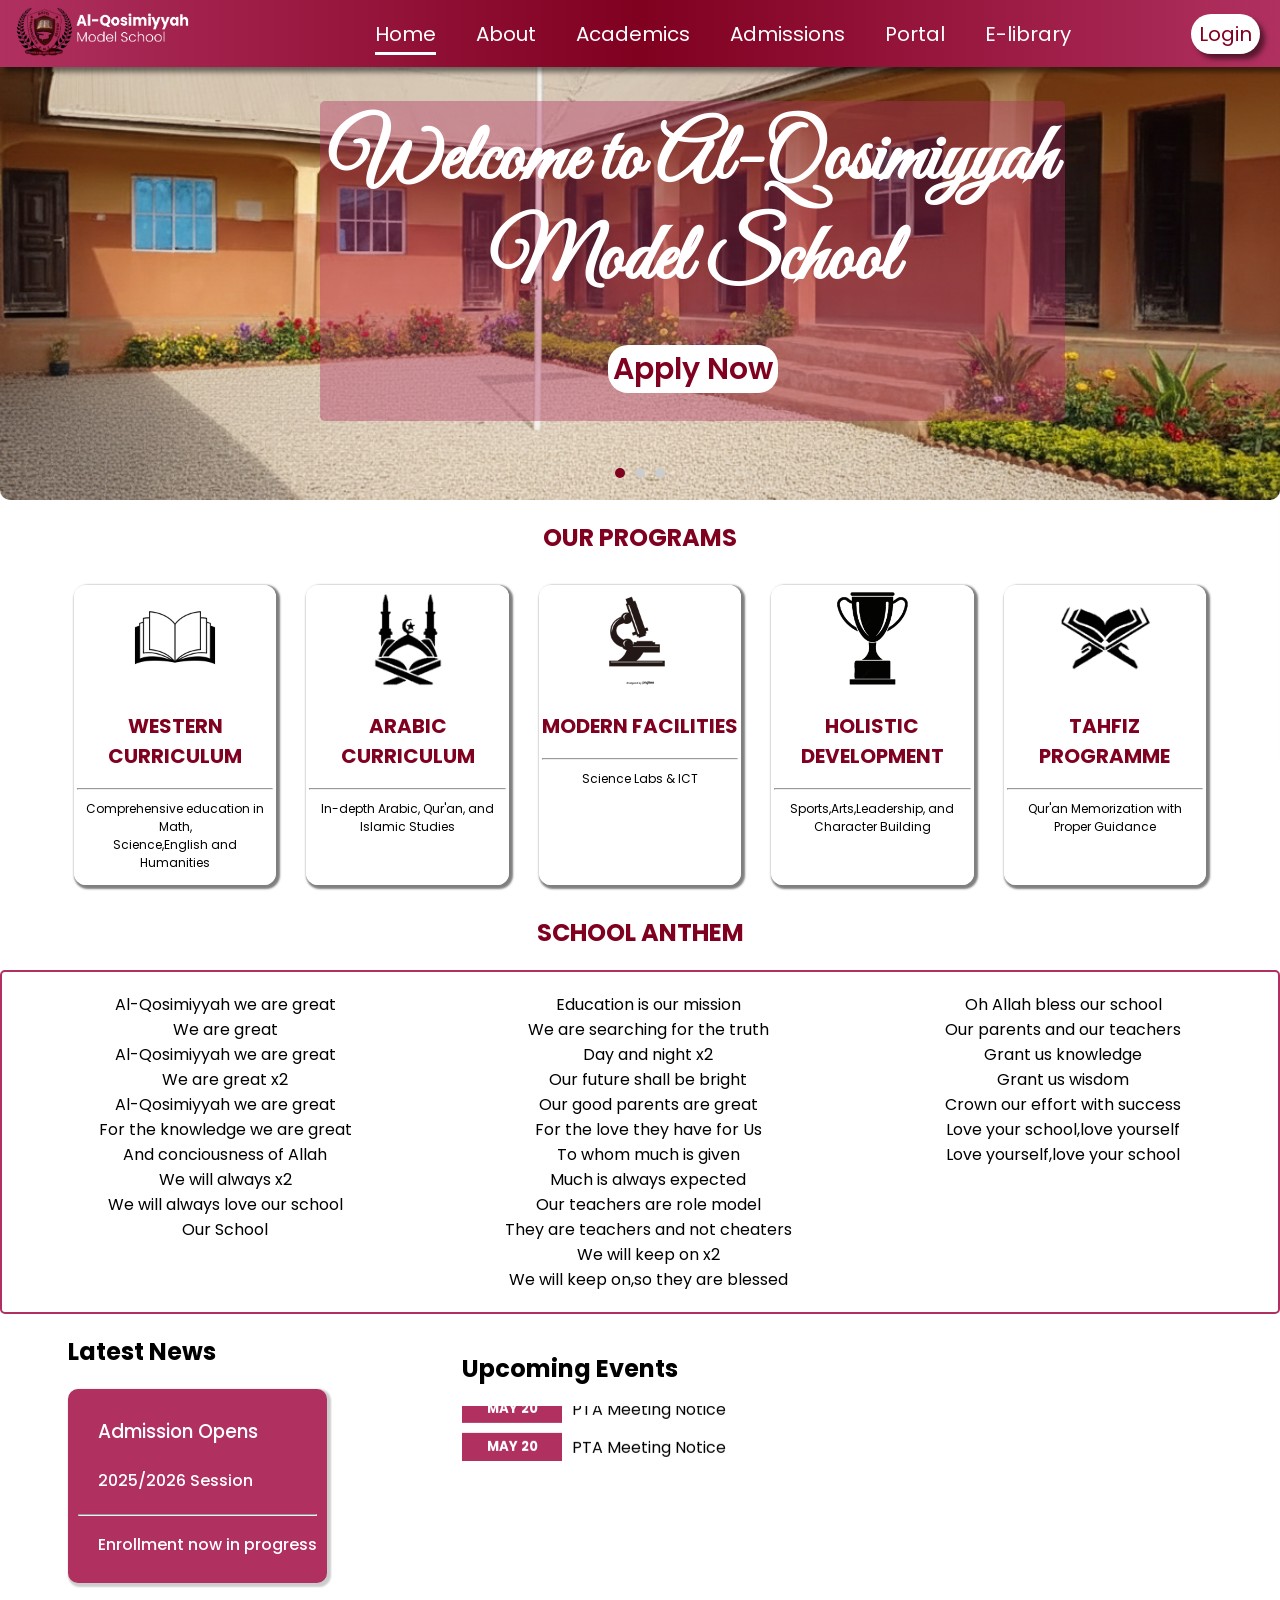
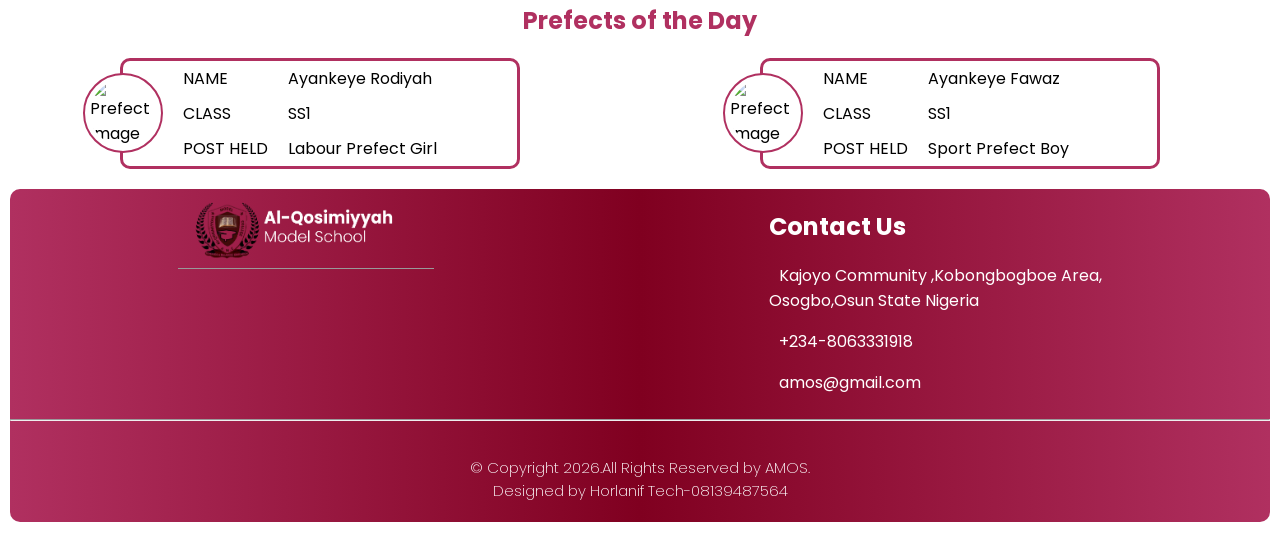
==== commit ef674353: "Add files via upload" ====
--- a/index.html
+++ b/index.html
@@ -244,7 +244,7 @@
                 <table>
                     <tr>
                         <td>NAME</td>
-                        <td>AYANDELE YUSROH</td>
+                        <td>Ayandele Yusroh</td>
                     </tr>
                     <tr>
                         <td>CLASS</td>
@@ -332,6 +332,12 @@
                 img: "logo.png"
             },
             {
+                name: "Zakariyyah Yidiah",
+                class: "SS1",
+                post: "Health Prefect Girl",
+                img: "logo.png"
+            },
+            {
                 name: "Ibrahim Sofiyyah",
                 class: "JSS3",
                 post: "Social Prefect",
@@ -365,6 +371,36 @@
                 name: "Abdulganiy Azeezat",
                 class: "SS1",
                 post: "Chapel Prefect Girl",
+                img: "logo.png"
+            },
+            {
+                name: "Raji Soburoh",
+                class: "JSS3",
+                post: "Janitor",
+                img: "logo.png"
+            },
+            {
+                name: "Muhideen Rodiat",
+                class: "JSS3",
+                post: "Puntuality Prefect Girl",
+                img: "logo.png"
+            },
+            {
+                name: "Sirojudeen Yusuf",
+                class: "JSS3",
+                post: "Puntuality Prefect Boy",
+                img: "logo.png"
+            },
+            {
+                name: "Qozeem Abdullah ",
+                class: "JSS3",
+                post: "Timekeeper",
+                img: "logo.png"
+            },
+            {
+                name: "Yusuf Umar-Faruq",
+                class: "JSS3",
+                post: "Assistant Timekeeper",
                 img: "logo.png"
             },
         ];
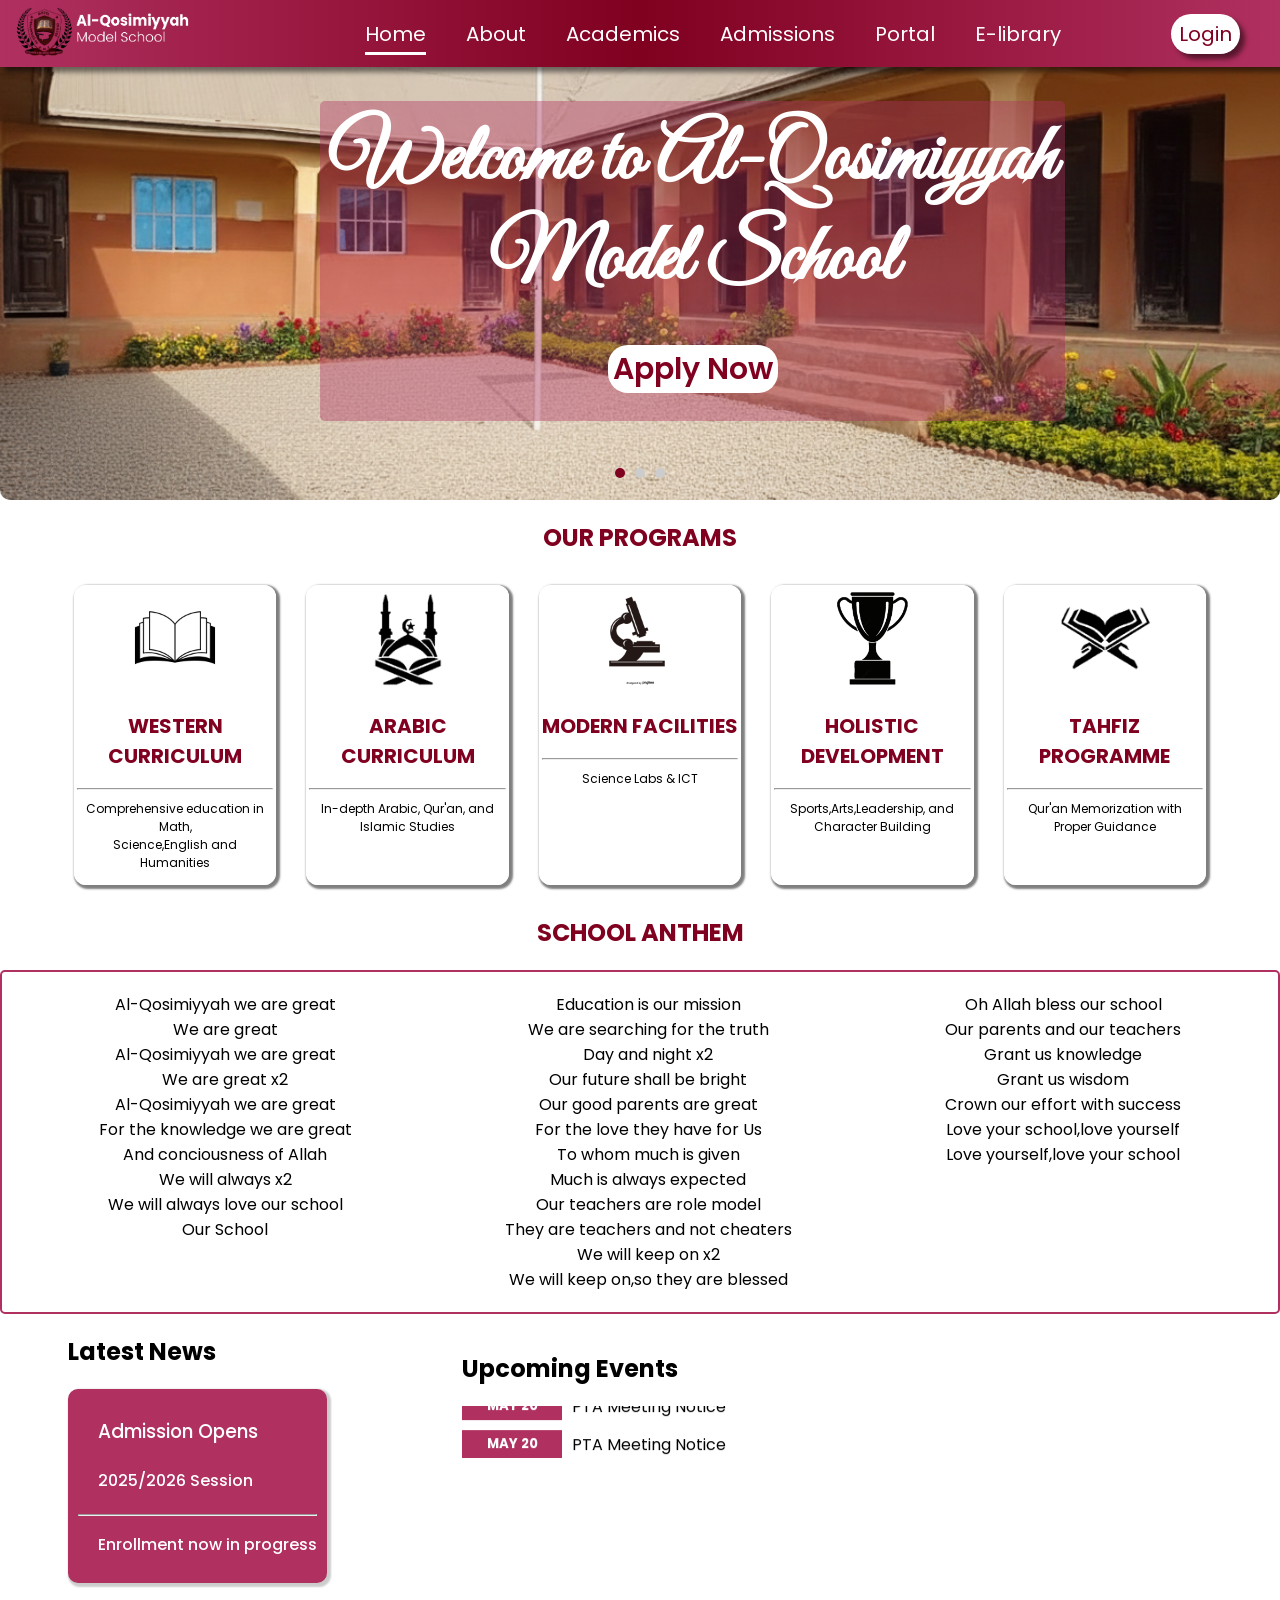
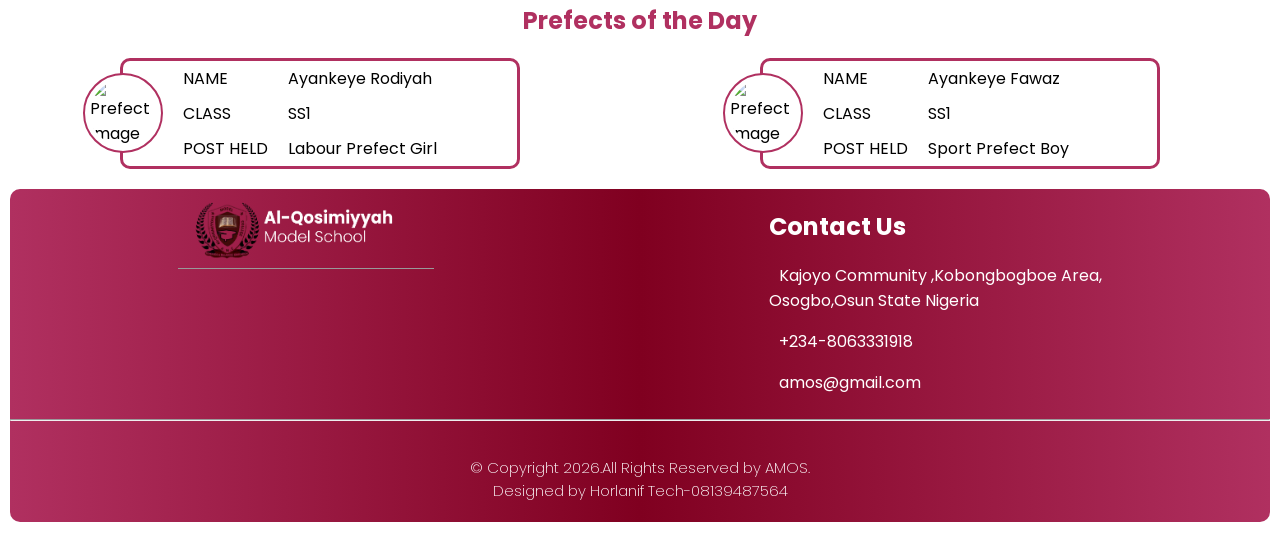
==== commit 6beac106: "Add files via upload" ====
--- a/index.html
+++ b/index.html
@@ -28,7 +28,7 @@
             <a href="">
                 <li>Admissions</li>
             </a>
-            <a href="">
+            <a href="http://amos.free.nf/index.php">
                 <li>Portal</li>
             </a>
             <a href="file.html">
@@ -79,7 +79,7 @@
             <a href="">
                 <li>Admissions</li>
             </a>
-            <a href="">
+            <a href="http://amos.free.nf/index.php">
                 <li>Portal</li>
             </a>
             <a href="file.html">
--- a/index.css
+++ b/index.css
@@ -21,6 +21,7 @@
     width: 100%;
     position: fixed;
     padding-left: 10px;
+    padding-right: 20px;
     box-shadow: 5px 5px 5px rgba(0, 0, 0, 0.5);
     z-index: 1500;
 }
@@ -536,5 +537,20 @@
         padding-right: 20px;
     }
 
-
+}
+
+@media screen and (min-width:768px) and (max-width:1040px){
+     nav ul {
+        display: none;
+    }
+
+     nav #menu-btn {
+        display: block !important;
+        font-size: 24px;
+        cursor: pointer;
+        margin-right: 20px;
+
+    }
+
+    
 }
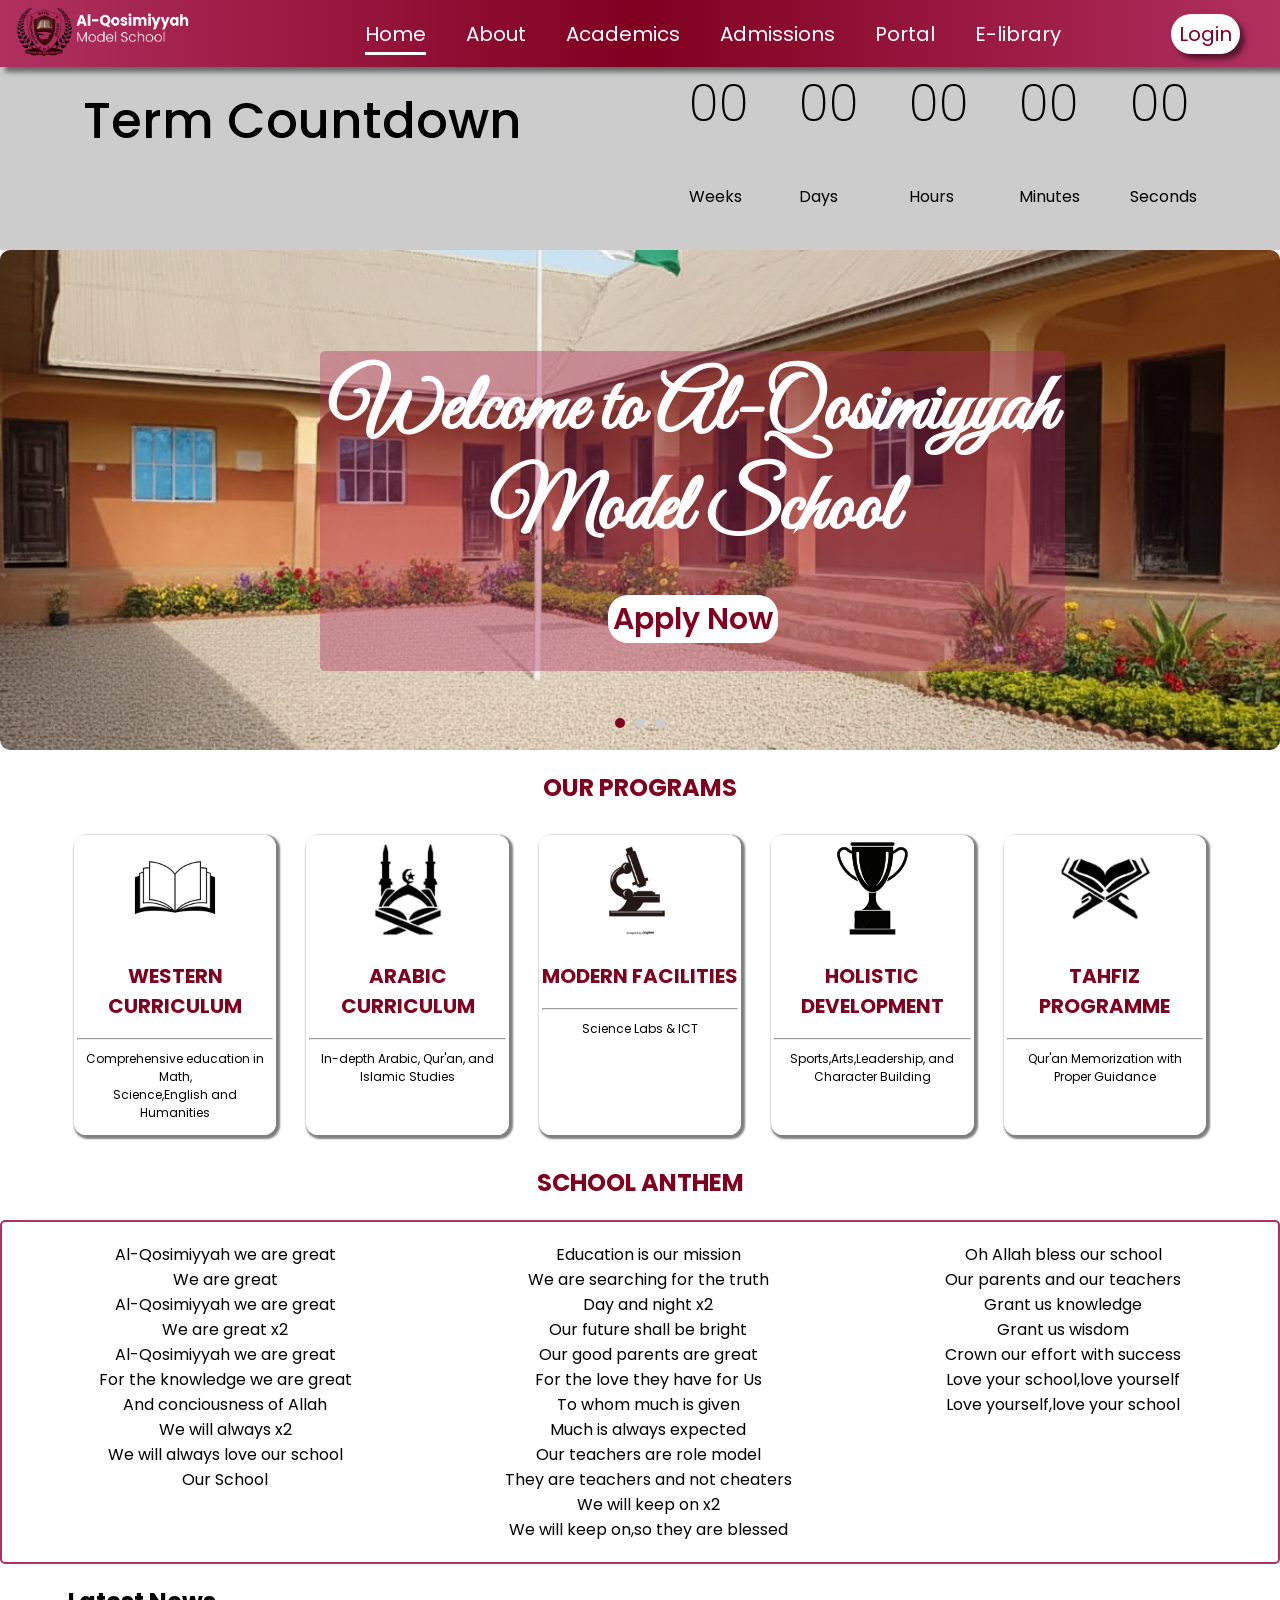
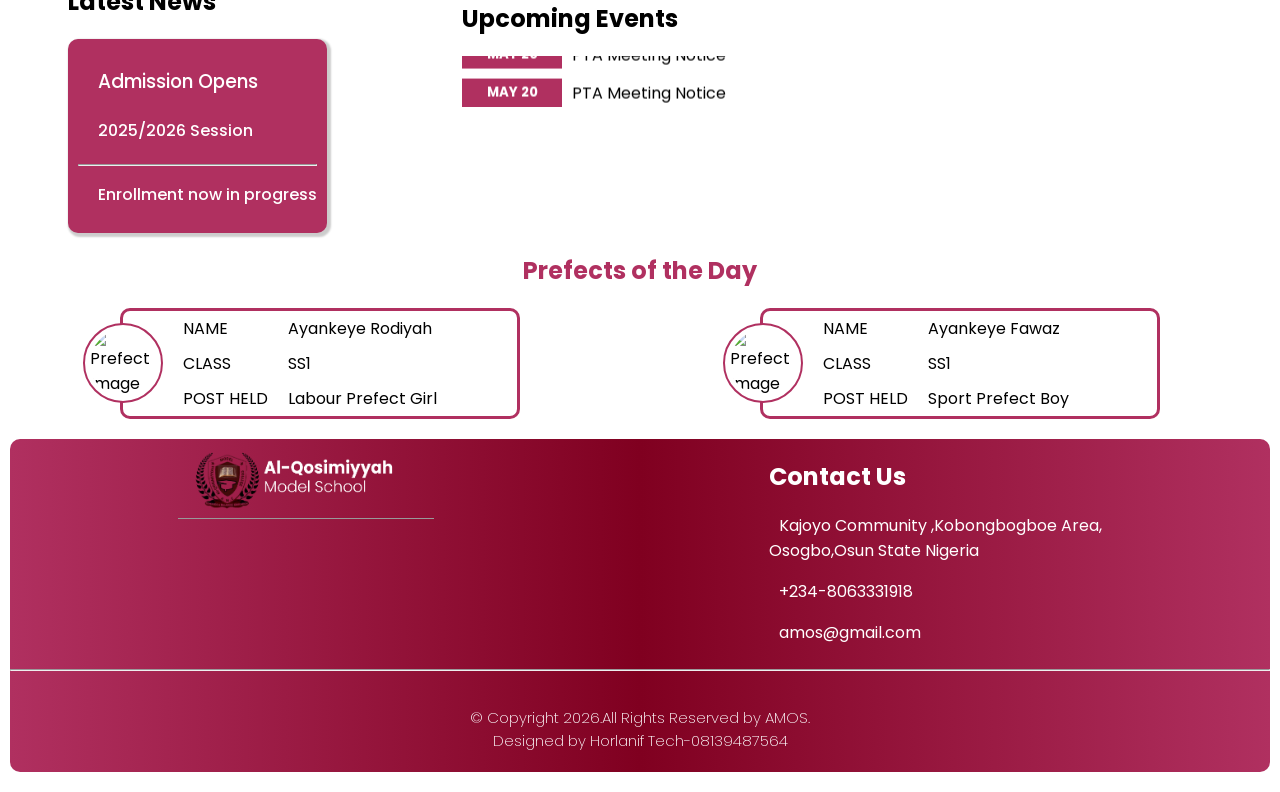
==== commit c355c752: "Add files via upload" ====
--- a/index.html
+++ b/index.html
@@ -13,6 +13,7 @@
 </head>
 
 <body>
+
     <nav>
         <a href="index.html"><img src="QOSIMIYYAH LOGO-01.png"></a>
         <ul>
@@ -38,6 +39,35 @@
         <a href="exam.html" class="login">Login</a>
         <i class="fa-solid fa-bars" id="menu-btn"></i>
     </nav>
+    <!-- TIMER -->
+    <div class="hero">
+        <h1>Term Countdown</h1>
+        <div class="timebox">
+            <div class="time">
+                <h2 id="weeks">00</h2>
+                <p>Weeks</p>
+            </div>
+            <div class="timebox">
+                <div class="time">
+                    <h2 id="days">00</h2>
+                    <p>Days</p>
+                </div>
+                <div class="time">
+                    <h2 id="hours">00</h2>
+                    <p>Hours</p>
+                </div>
+                <div class="time">
+                    <h2 id="minutes">00</h2>
+                    <p>Minutes</p>
+                </div>
+                <div class="time">
+                    <h2 id="seconds">00</h2>
+                    <p>Seconds</p>
+                </div>
+            </div>
+        </div>
+    </div>
+
     <div class="slider">
         <div class="slides">
 
@@ -523,6 +553,50 @@
             sidebar.classList.remove("active");
         });
     </script>
+
+    <script>
+        const Weeks = document.getElementById('weeks');
+        const Days = document.getElementById('days');
+        const Hours = document.getElementById('hours');
+        const Minutes = document.getElementById('minutes');
+        const Seconds = document.getElementById('seconds');
+
+        const targetDate = new Date("July 24 2026 00:00:00").getTime();
+
+        function timer() {
+            const currentDate = new Date().getTime();
+            const distance = targetDate - currentDate;
+
+            const weeks = Math.floor(distance / (1000 * 60 * 60 * 24 * 7));
+            const days = Math.floor(distance / 1000 / 60 / 60 / 24);
+            const hours = Math.floor(distance / 1000 / 60 / 60) % 24;
+            const minutes = Math.floor(distance / 1000 / 60) % 60;
+            const seconds = Math.floor(distance / 1000) % 60;
+
+
+            function format(val) {
+                return val < 10 ? "0" + val : val;
+            }
+
+            Weeks.innerHTML = format(weeks);
+            Days.innerHTML = format(days);
+            Hours.innerHTML = format(hours);
+            Minutes.innerHTML = format(minutes);
+            Seconds.innerHTML = format(seconds);
+
+            if (distance < 0) {
+                Weeks.innerHTML = "00";
+                Days.innerHTML = "00";
+                Hours.innerHTML = "00";
+                Minutes.innerHTML = "00";
+                Seconds.innerHTML = "00";
+            }
+
+
+        }
+
+        setInterval(timer, 1000);
+    </script>
 </body>
 
 </html>
--- a/index.css
+++ b/index.css
@@ -42,7 +42,7 @@
 
 }
 
-nav a{
+nav a {
     text-decoration: none;
 }
 
@@ -76,6 +76,40 @@
     overflow: hidden;
     border-radius: 10px;
     z-index: 1000;
+}
+
+
+.hero {
+    padding: 50px 0;
+    background-color: #ccc;
+    flex-direction: column;
+    flex-wrap: wrap;
+    display: flex;
+    align-items: center;
+    justify-content: center;
+    color: black;
+    max-height: 250px;
+
+}
+
+.hero h1 {
+    font-size: 50px;
+    font-weight: 500;
+}
+
+.timebox {
+    display: flex;
+    flex-wrap: wrap;
+    gap: 50px;
+}
+
+.time {
+    align-items: center;
+}
+
+.time h2 {
+    font-size: 50px;
+    font-weight: 200;
 }
 
 .slides {
@@ -193,6 +227,7 @@
 .sidebar.active {
     transform: translateX(-30%);
 }
+
 /* 
 .sidebar .login{
     margin-bottom: 10px;
@@ -205,9 +240,10 @@
 }
 
 
-.sidebar a{
+.sidebar a {
     text-decoration: none;
 }
+
 .sidebar ul li {
     list-style: none;
     margin-top: 10px;
@@ -245,13 +281,13 @@
     border-radius: 12px;
     box-shadow: 2px 2px 2px 2px rgba(0, 0, 0, 0.5);
     grid-template-rows: auto 1fr auto;
-    
+
 }
 
 .feat-01 img {
     height: 100px;
     width: auto;
-    
+
 }
 
 .feat-01 h1 {
@@ -262,7 +298,7 @@
 .feat-01 h2 {
     font-size: 12px;
     font-weight: 400;
-    
+
 }
 
 .ant {
@@ -281,9 +317,13 @@
     display: flex;
     justify-content: space-around;
 }
-.stan-01, .stan-02, .stan-03{
-    text-align: center;
-}
+
+.stan-01,
+.stan-02,
+.stan-03 {
+    text-align: center;
+}
+
 .coming {
     display: flex;
     flex-direction: row;
@@ -367,7 +407,7 @@
     position: relative;
     max-width: 400px;
     width: 100%;
-    margin:0 auto;
+    margin: 0 auto;
     gap: 30px;
     z-index: 50;
 
@@ -451,6 +491,22 @@
 
     }
 
+    .hero{
+        max-height: 500px;
+    }
+
+    .hero h1 {
+        font: size 1.5rem;
+    }
+
+    .time h2 {
+        font-size: 1.8rem;
+    }
+
+    .time p{
+        font-size: 10px;
+    }
+
     .caption-01 {
         position: absolute;
         font-size: 30px;
@@ -514,7 +570,7 @@
         width: 100%;
     }
 
-    .profile{
+    .profile {
         width: 80%;
     }
 
@@ -539,12 +595,12 @@
 
 }
 
-@media screen and (min-width:768px) and (max-width:1040px){
-     nav ul {
+@media screen and (min-width:768px) and (max-width:1040px) {
+    nav ul {
         display: none;
     }
 
-     nav #menu-btn {
+    nav #menu-btn {
         display: block !important;
         font-size: 24px;
         cursor: pointer;
@@ -552,5 +608,17 @@
 
     }
 
-    
+     .hero h1 {
+        font: size 1.5rem;
+    }
+
+    .time h2 {
+        font-size: 1.8rem;
+    }
+
+    .time p{
+        font-size: 10px;
+    }
+
+
 }
